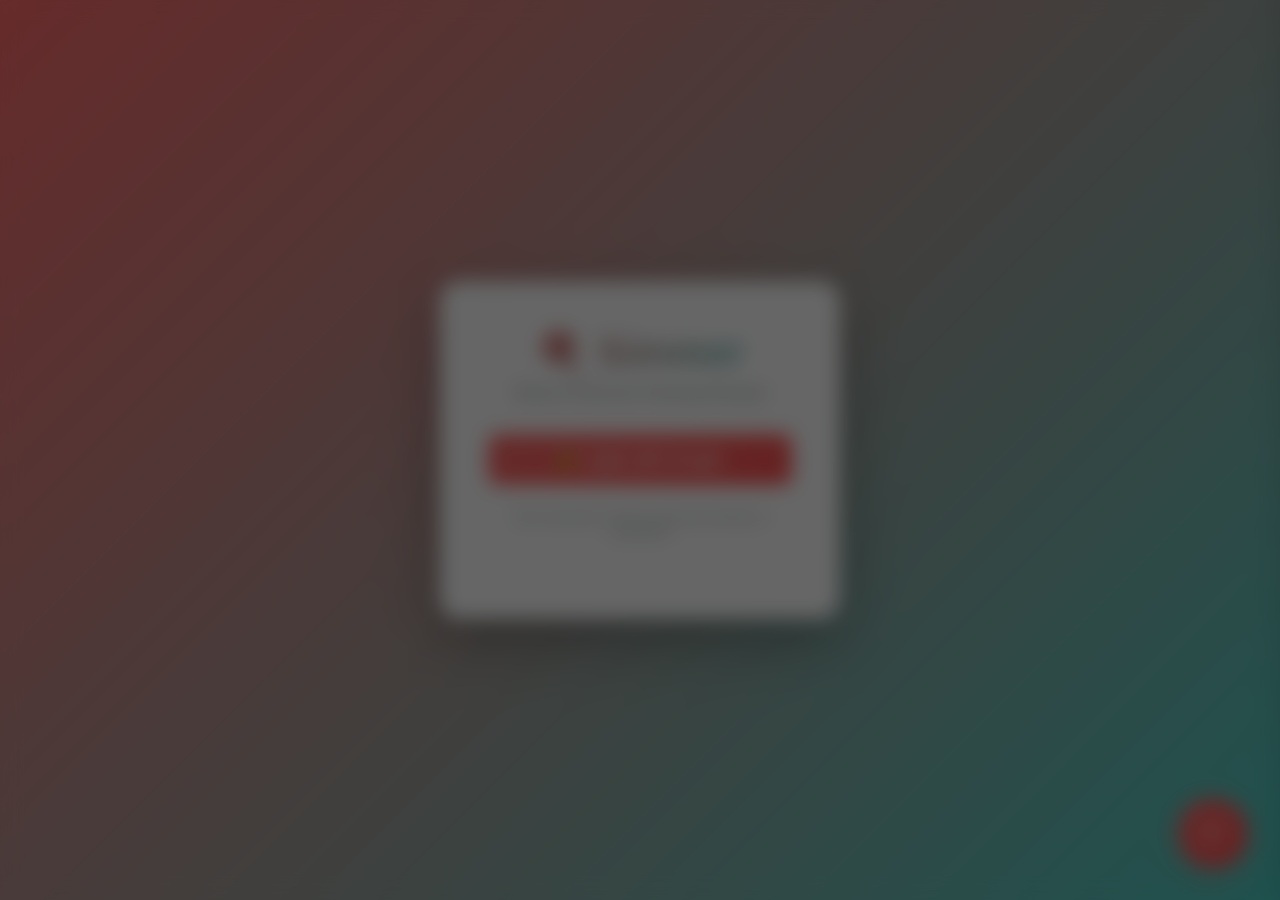
==== simmer/home/index.html @ 8748e8e2 "Rename simmer/home.html to simmer/home/index.html" ====
<!DOCTYPE html>
<html lang="en">
<head>
    <meta charset="UTF-8">
    <meta name="viewport" content="width=device-width, initial-scale=1.0">
    <title>Simmer - Recipe Hub</title>
    <script src="https://accounts.google.com/gsi/client" async defer></script>
    <style>
        * {
            margin: 0;
            padding: 0;
            box-sizing: border-box;
        }

        :root {
            --primary-color: #FF6B6B;
            --secondary-color: #4ECDC4;
            --bg-primary: #FFFFFF;
            --bg-secondary: #F8F9FA;
            --text-primary: #2C3E50;
            --text-secondary: #7F8C8D;
            --border-color: #E0E0E0;
            --shadow-color: rgba(0, 0, 0, 0.1);
        }

        [data-theme="dark"] {
            --bg-primary: #1A1A2E;
            --bg-secondary: #16213E;
            --text-primary: #ECF0F1;
            --text-secondary: #BDC3C7;
            --border-color: #34495E;
            --shadow-color: rgba(0, 0, 0, 0.3);
        }

        body {
            font-family: 'Segoe UI', Tahoma, Geneva, Verdana, sans-serif;
            background-color: var(--bg-primary);
            color: var(--text-primary);
            transition: all 0.3s ease;
        }

        .container {
            max-width: 1200px;
            margin: 0 auto;
            padding: 0 20px;
        }

        /* ============ LOGIN PAGE ============ */
        .login-page {
            display: flex;
            align-items: center;
            justify-content: center;
            min-height: 100vh;
            background: linear-gradient(135deg, #FF6B6B, #4ECDC4);
        }

        .login-card {
            background: var(--bg-primary);
            border-radius: 20px;
            padding: 3rem;
            box-shadow: 0 20px 60px rgba(0, 0, 0, 0.3);
            text-align: center;
            max-width: 400px;
            width: 100%;
        }

        .login-card h1 {
            font-size: 2.5rem;
            margin-bottom: 0.5rem;
            background: linear-gradient(135deg, #FF6B6B, #4ECDC4);
            -webkit-background-clip: text;
            -webkit-text-fill-color: transparent;
            background-clip: text;
        }

        .login-card p {
            color: var(--text-secondary);
            margin-bottom: 2rem;
        }

        .login-buttons {
            display: flex;
            flex-direction: column;
            gap: 1rem;
            margin-bottom: 1.5rem;
        }

        .btn {
            padding: 1rem;
            border: none;
            border-radius: 10px;
            font-size: 1rem;
            font-weight: 600;
            cursor: pointer;
            transition: all 0.3s ease;
        }

        .btn-google {
            background: linear-gradient(135deg, #FF6B6B, #FF5252);
            color: white;
            display: flex;
            align-items: center;
            justify-content: center;
            gap: 0.5rem;
        }

        .btn-google:hover {
            transform: translateY(-3px);
            box-shadow: 0 10px 30px rgba(255, 107, 107, 0.3);
        }

        .btn-anonymous {
            background: linear-gradient(135deg, #4ECDC4, #45B8B0);
            color: white;
        }

        .btn-anonymous:hover {
            transform: translateY(-3px);
            box-shadow: 0 10px 30px rgba(78, 205, 196, 0.3);
        }

        /* ============ AGE VERIFICATION MODAL ============ */
        .modal {
            display: none;
            position: fixed;
            top: 0;
            left: 0;
            width: 100%;
            height: 100%;
            background: rgba(0, 0, 0, 0.7);
            z-index: 2000;
            align-items: center;
            justify-content: center;
        }

        .modal.active {
            display: flex;
        }

        .modal-content {
            background: var(--bg-primary);
            border-radius: 20px;
            padding: 2rem;
            max-width: 500px;
            width: 90%;
            box-shadow: 0 20px 60px rgba(0, 0, 0, 0.3);
        }

        .modal-content h2 {
            margin-bottom: 1rem;
            color: var(--text-primary);
        }

        .modal-content p {
            color: var(--text-secondary);
            margin-bottom: 1.5rem;
        }

        .form-group {
            margin-bottom: 1rem;
        }

        .form-group label {
            display: block;
            margin-bottom: 0.5rem;
            font-weight: 600;
            color: var(--text-primary);
        }

        .form-group input,
        .form-group select {
            width: 100%;
            padding: 0.75rem;
            border: 2px solid var(--border-color);
            border-radius: 8px;
            font-size: 1rem;
            background: var(--bg-secondary);
            color: var(--text-primary);
        }

        .btn-modal {
            width: 100%;
            padding: 0.75rem;
            background: linear-gradient(135deg, #FF6B6B, #FF5252);
            color: white;
            border: none;
            border-radius: 8px;
            font-weight: 600;
            cursor: pointer;
            transition: all 0.3s ease;
        }

        .btn-modal:hover {
            transform: translateY(-2px);
            box-shadow: 0 5px 15px rgba(255, 107, 107, 0.3);
        }

        /* ============ MAIN APP ============ */
        .app-container {
            display: none;
        }

        .app-container.active {
            display: flex;
            flex-direction: column;
            min-height: 100vh;
        }

        /* ============ TOP NAVBAR ============ */
        .app-navbar {
            background: var(--bg-secondary);
            padding: 1rem 0;
            box-shadow: 0 2px 10px var(--shadow-color);
            position: sticky;
            top: 0;
            z-index: 100;
        }

        .navbar-content {
            display: flex;
            justify-content: space-between;
            align-items: center;
            gap: 2rem;
        }

        .navbar-logo {
            font-size: 1.8rem;
            font-weight: 700;
            background: linear-gradient(135deg, #FF6B6B, #4ECDC4);
            -webkit-background-clip: text;
            -webkit-text-fill-color: transparent;
            background-clip: text;
        }

        .search-bar {
            flex: 1;
            max-width: 400px;
            display: flex;
            align-items: center;
            background: var(--bg-primary);
            border-radius: 50px;
            padding: 0.5rem 1rem;
            border: 2px solid var(--border-color);
        }

        .search-bar input {
            flex: 1;
            border: none;
            background: none;
            color: var(--text-primary);
            outline: none;
            font-size: 1rem;
        }

        .search-bar input::placeholder {
            color: var(--text-secondary);
        }

        .navbar-actions {
            display: flex;
            align-items: center;
            gap: 1rem;
        }

        .profile-btn {
            width: 45px;
            height: 45px;
            border-radius: 50%;
            border: 2px solid var(--primary-color);
            background: var(--bg-primary);
            cursor: pointer;
            display: flex;
            align-items: center;
            justify-content: center;
            font-size: 1.5rem;
            transition: all 0.3s ease;
        }

        .profile-btn:hover {
            transform: scale(1.1);
            box-shadow: 0 5px 15px var(--shadow-color);
        }

        .theme-toggle {
            background: var(--bg-primary);
            border: 2px solid var(--border-color);
            border-radius: 50%;
            width: 45px;
            height: 45px;
            cursor: pointer;
            display: flex;
            align-items: center;
            justify-content: center;
            font-size: 1.3rem;
            transition: all 0.3s ease;
        }

        .theme-toggle:hover {
            background: var(--primary-color);
            color: white;
            transform: rotate(20deg);
        }

        /* ============ MAIN CONTENT ============ */
        .app-main {
            flex: 1;
            padding: 2rem 0;
        }

        .recipes-grid {
            display: grid;
            grid-template-columns: repeat(auto-fill, minmax(250px, 1fr));
            gap: 2rem;
            margin-bottom: 3rem;
        }

        .recipe-card {
            background: var(--bg-secondary);
            border-radius: 15px;
            overflow: hidden;
            box-shadow: 0 5px 15px var(--shadow-color);
            transition: all 0.3s ease;
            border: 1px solid var(--border-color);
            cursor: pointer;
        }

        .recipe-card:hover {
            transform: translateY(-10px);
            box-shadow: 0 15px 40px var(--shadow-color);
        }

        .recipe-image {
            width: 100%;
            height: 180px;
            background: linear-gradient(135deg, #FF6B6B, #4ECDC4);
            display: flex;
            align-items: center;
            justify-content: center;
            font-size: 3rem;
            position: relative;
            overflow: hidden;
        }

        .recipe-image img {
            width: 100%;
            height: 100%;
            object-fit: cover;
        }

        .recipe-header {
            padding: 1.5rem;
            position: relative;
        }

        .recipe-tag {
            display: inline-block;
            background: var(--primary-color);
            color: white;
            padding: 0.3rem 0.7rem;
            border-radius: 15px;
            font-size: 0.75rem;
            font-weight: 600;
            margin-bottom: 0.5rem;
        }

        .recipe-title {
            font-size: 1.3rem;
            margin-bottom: 0.5rem;
            color: var(--text-primary);
        }

        .recipe-creator {
            font-size: 0.9rem;
            color: var(--text-secondary);
            margin-bottom: 0.5rem;
        }

        .recipe-actions {
            position: absolute;
            top: 1rem;
            right: 1rem;
            background: var(--bg-primary);
            border: none;
            border-radius: 50%;
            width: 35px;
            height: 35px;
            cursor: pointer;
            display: flex;
            align-items: center;
            justify-content: center;
            font-size: 1.2rem;
            box-shadow: 0 3px 10px var(--shadow-color);
            transition: all 0.3s ease;
        }

        .recipe-actions:hover {
            background: var(--primary-color);
            color: white;
        }

        /* ============ FAB BUTTON ============ */
        .fab {
            position: fixed;
            bottom: 2rem;
            right: 2rem;
            width: 70px;
            height: 70px;
            border-radius: 50%;
            background: linear-gradient(135deg, #FF6B6B, #FF5252);
            color: white;
            border: none;
            font-size: 2rem;
            cursor: pointer;
            box-shadow: 0 10px 30px rgba(255, 107, 107, 0.3);
            display: flex;
            align-items: center;
            justify-content: center;
            transition: all 0.3s ease;
            z-index: 500;
        }

        .fab:hover {
            transform: scale(1.1);
            box-shadow: 0 15px 40px rgba(255, 107, 107, 0.4);
        }

        /* ============ QUICK PANEL ============ */
        .quick-panel {
            position: fixed;
            top: 0;
            right: -300px;
            width: 300px;
            height: 100vh;
            background: var(--bg-secondary);
            box-shadow: -5px 0 20px var(--shadow-color);
            z-index: 900;
            transition: right 0.3s ease;
            overflow-y: auto;
            padding: 2rem 1.5rem;
        }

        .quick-panel.active {
            right: 0;
        }

        .quick-panel-header {
            font-size: 1.3rem;
            font-weight: 700;
            margin-bottom: 1.5rem;
            display: flex;
            justify-content: space-between;
            align-items: center;
        }

        .quick-panel-close {
            background: none;
            border: none;
            font-size: 1.5rem;
            cursor: pointer;
            color: var(--text-primary);
        }

        .quick-panel-option {
            padding: 1rem;
            background: var(--bg-primary);
            border: 1px solid var(--border-color);
            border-radius: 10px;
            margin-bottom: 1rem;
            cursor: pointer;
            transition: all 0.3s ease;
            color: var(--text-primary);
            font-weight: 600;
        }

        .quick-panel-option:hover {
            background: var(--primary-color);
            color: white;
            border-color: var(--primary-color);
        }

        .quick-panel-option.danger {
            color: #e74c3c;
        }

        .quick-panel-option.danger:hover {
            background: #e74c3c;
            color: white;
        }

        /* ============ DASHBOARD MODAL ============ */
        .dashboard-modal {
            display: none;
            position: fixed;
            top: 0;
            left: 0;
            width: 100%;
            height: 100%;
            background: rgba(0, 0, 0, 0.7);
            z-index: 1500;
            align-items: center;
            justify-content: center;
            overflow-y: auto;
            padding: 2rem 0;
        }

        .dashboard-modal.active {
            display: flex;
        }

        .dashboard-content {
            background: var(--bg-primary);
            border-radius: 20px;
            padding: 2rem;
            max-width: 600px;
            width: 90%;
            box-shadow: 0 20px 60px rgba(0, 0, 0, 0.3);
            position: relative;
        }

        .dashboard-close {
            position: absolute;
            top: 1rem;
            right: 1rem;
            background: none;
            border: none;
            font-size: 1.5rem;
            cursor: pointer;
            color: var(--text-primary);
        }

        .dashboard-header {
            display: flex;
            align-items: center;
            gap: 1.5rem;
            margin-bottom: 2rem;
            padding-bottom: 1.5rem;
            border-bottom: 2px solid var(--border-color);
        }

        .dashboard-avatar {
            width: 80px;
            height: 80px;
            border-radius: 50%;
            background: linear-gradient(135deg, #FF6B6B, #4ECDC4);
            display: flex;
            align-items: center;
            justify-content: center;
            font-size: 2rem;
            overflow: hidden;
            border: 3px solid var(--primary-color);
        }

        .dashboard-avatar img {
            width: 100%;
            height: 100%;
            object-fit: cover;
        }

        .dashboard-info h2 {
            margin-bottom: 0.3rem;
        }

        .dashboard-info p {
            color: var(--text-secondary);
            font-size: 0.9rem;
        }

        .dashboard-recipes {
            margin-bottom: 1.5rem;
        }

        .dashboard-recipes h3 {
            margin-bottom: 1rem;
            color: var(--text-primary);
        }

        .dashboard-recipe-item {
            background: var(--bg-secondary);
            padding: 1rem;
            border-radius: 10px;
            margin-bottom: 0.8rem;
            display: flex;
            justify-content: space-between;
            align-items: center;
            border: 1px solid var(--border-color);
        }

        .dashboard-recipe-item-info h4 {
            margin-bottom: 0.2rem;
        }

        .dashboard-recipe-item-info p {
            font-size: 0.85rem;
            color: var(--text-secondary);
        }

        .btn-logout {
            width: 100%;
            padding: 0.75rem;
            background: linear-gradient(135deg, #e74c3c, #c0392b);
            color: white;
            border: none;
            border-radius: 8px;
            font-weight: 600;
            cursor: pointer;
            transition: all 0.3s ease;
        }

        .btn-logout:hover {
            transform: translateY(-2px);
            box-shadow: 0 5px 15px rgba(231, 76, 60, 0.3);
        }

        /* ============ RECIPE CREATION MODAL ============ */
        .create-recipe-modal {
            display: none;
            position: fixed;
            top: 0;
            left: 0;
            width: 100%;
            height: 100%;
            background: rgba(0, 0, 0, 0.7);
            z-index: 1500;
            align-items: center;
            justify-content: center;
            overflow-y: auto;
            padding: 2rem 0;
        }

        .create-recipe-modal.active {
            display: flex;
        }

        .create-recipe-content {
            background: var(--bg-primary);
            border-radius: 20px;
            padding: 2rem;
            max-width: 600px;
            width: 90%;
            box-shadow: 0 20px 60px rgba(0, 0, 0, 0.3);
            position: relative;
        }

        .create-recipe-close {
            position: absolute;
            top: 1rem;
            right: 1rem;
            background: none;
            border: none;
            font-size: 1.5rem;
            cursor: pointer;
            color: var(--text-primary);
        }

        .create-recipe-modal h2 {
            margin-bottom: 1.5rem;
        }

        .file-upload {
            position: relative;
            margin-bottom: 1.5rem;
        }

        .file-upload input[type="file"] {
            display: none;
        }

        .file-upload-area {
            border: 2px dashed var(--border-color);
            border-radius: 10px;
            padding: 2rem;
            text-align: center;
            cursor: pointer;
            transition: all 0.3s ease;
            background: var(--bg-secondary);
        }

        .file-upload-area:hover {
            border-color: var(--primary-color);
            background: linear-gradient(135deg, rgba(255, 107, 107, 0.05), rgba(78, 205, 196, 0.05));
        }

        .file-upload-area p {
            color: var(--text-secondary);
            margin: 0;
        }

        .tag-select {
            margin-bottom: 1.5rem;
        }

        .tag-select label {
            display: block;
            margin-bottom: 0.5rem;
            font-weight: 600;
            color: var(--text-primary);
        }

        .tag-options {
            display: grid;
            grid-template-columns: repeat(auto-fit, minmax(100px, 1fr));
            gap: 1rem;
        }

        .tag-option {
            padding: 0.75rem;
            border: 2px solid var(--border-color);
            border-radius: 8px;
            cursor: pointer;
            transition: all 0.3s ease;
            background: var(--bg-secondary);
            text-align: center;
            font-weight: 600;
            color: var(--text-primary);
        }

        .tag-option:hover {
            border-color: var(--primary-color);
        }

        .tag-option.selected {
            background: var(--primary-color);
            color: white;
            border-color: var(--primary-color);
        }

        .create-btn {
            width: 100%;
            padding: 1rem;
            background: linear-gradient(135deg, #FF6B6B, #FF5252);
            color: white;
            border: none;
            border-radius: 8px;
            font-weight: 600;
            font-size: 1rem;
            cursor: pointer;
            transition: all 0.3s ease;
        }

        .create-btn:hover {
            transform: translateY(-2px);
            box-shadow: 0 5px 15px rgba(255, 107, 107, 0.3);
        }

        .empty-state {
            text-align: center;
            padding: 3rem;
            color: var(--text-secondary);
        }

        .empty-state-icon {
            font-size: 3rem;
            margin-bottom: 1rem;
        }

        /* ============ BLUR OVERLAY ============ */
        .blur-overlay {
            position: fixed;
            top: 0;
            left: 0;
            width: 100%;
            height: 100%;
            background: rgba(0, 0, 0, 0.6);
            z-index: 999;
            display: flex;
            align-items: center;
            justify-content: center;
            backdrop-filter: blur(10px);
        }

        .blur-overlay.hidden {
            display: none;
        }

        @media (max-width: 768px) {
            .navbar-content {
                flex-wrap: wrap;
                gap: 1rem;
            }

            .search-bar {
                max-width: 100%;
                order: 3;
                flex-basis: 100%;
            }

            .recipes-grid {
                grid-template-columns: repeat(auto-fill, minmax(200px, 1fr));
            }

            .quick-panel {
                width: 80%;
                right: -80%;
            }

            .fab {
                width: 60px;
                height: 60px;
                font-size: 1.5rem;
                bottom: 1rem;
                right: 1rem;
            }
        }
    </style>
</head>
<body>
    <!-- ========== LOGIN PAGE ========== -->
    <div class="login-page" id="loginPage">
        <div class="login-card">
            <h1>🍳 Simmer</h1>
            <p>Share & Discover Amazing Recipes</p>
            <div class="login-buttons">
                <button class="btn btn-google" onclick="loginWithGoogle()">
                    <span>🔐</span> Login with Google
                </button>
            </div>
            <p style="font-size: 0.85rem; color: var(--text-secondary);">Your account is secure and your privacy is protected</p>
        </div>
    </div>

    <!-- ========== BLUR OVERLAY ========== -->
    <div class="blur-overlay" id="blurOverlay"></div>

    <!-- ========== AGE VERIFICATION MODAL ========== -->
    <div class="modal" id="ageModal">
        <div class="modal-content">
            <h2>Age Verification</h2>
            <p>To create an account, we need to verify your age. If you're under 13, a parent or guardian must help you.</p>
            <div class="form-group">
                <label for="fullName">Full Name</label>
                <input type="text" id="fullName" placeholder="Enter your full name">
            </div>
            <div class="form-group">
                <label for="dob">Date of Birth</label>
                <input type="date" id="dob">
            </div>
            <p style="font-size: 0.85rem; color: var(--text-secondary); margin-bottom: 1rem;">This information is not shared publicly and is used only for age verification.</p>
            <button class="btn-modal" onclick="verifyAge()">Verify & Continue</button>
        </div>
    </div>

    <!-- ========== MAIN APP ========== -->
    <div class="app-container" id="appContainer">
        <!-- ========== NAVBAR ========== -->
        <nav class="app-navbar">
            <div class="container">
                <div class="navbar-content">
                    <div class="navbar-logo">🍳 Simmer</div>
                    <div class="search-bar">
                        <input type="text" id="searchInput" placeholder="Search recipes..." onkeyup="searchRecipes()">
                        <span>🔍</span>
                    </div>
                    <div class="navbar-actions">
                        <button class="profile-btn" onclick="openDashboard()" title="View Profile">
                            <span id="profileIcon">👤</span>
                        </button>
                        <button class="theme-toggle" onclick="toggleTheme()">🌙</button>
                    </div>
                </div>
            </div>
        </nav>

        <!-- ========== MAIN CONTENT ========== -->
        <main class="app-main">
            <div class="container">
                <div id="recipesContainer" class="recipes-grid"></div>
            </div>
        </main>
    </div>

    <!-- ========== FAB BUTTON ========== -->
    <button class="fab" id="fabBtn" onclick="openCreateRecipe()" title="Create Recipe">+</button>

    <!-- ========== QUICK PANEL ========== -->
    <div class="quick-panel" id="quickPanel">
        <div class="quick-panel-header">
            <span>Options</span>
            <button class="quick-panel-close" onclick="closeQuickPanel()">✕</button>
        </div>
        <div id="quickPanelContent"></div>
    </div>

    <!-- ========== DASHBOARD MODAL ========== -->
    <div class="dashboard-modal" id="dashboardModal">
        <div class="dashboard-content">
            <button class="dashboard-close" onclick="closeDashboard()">✕</button>
            <div class="dashboard-header">
                <div class="dashboard-avatar">
                    <span id="userAvatar">👤</span>
                </div>
                <div class="dashboard-info">
                    <h2 id="userName">User Name</h2>
                    <p>A Simmer User</p>
                    <p id="userEmail" style="font-size: 0.8rem;"></p>
                </div>
            </div>
            <div class="dashboard-recipes">
                <h3>Your Recipes</h3>
                <div id="userRecipesList"></div>
            </div>
            <button class="btn-logout" onclick="logout()">Logout</button>
        </div>
    </div>

    <!-- ========== CREATE RECIPE MODAL ========== -->
    <div class="create-recipe-modal" id="createRecipeModal">
        <div class="create-recipe-content">
            <button class="create-recipe-close" onclick="closeCreateRecipe()">✕</button>
            <h2>Create New Recipe</h2>
            
            <div class="file-upload">
                <label for="recipeImage" class="file-upload-area">
                    <div id="uploadPreview">
                        <p>📸 Click to upload recipe image</p>
                        <p style="font-size: 0.85rem;">or drag and drop</p>
                    </div>
                    <input type="file" id="recipeImage" accept="image/*" onchange="handleImageUpload(event)">
                </label>
            </div>

            <div class="form-group">
                <label for="recipeName">Recipe Name</label>
                <input type="text" id="recipeName" placeholder="Enter recipe name">
            </div>

            <div class="form-group">
                <label for="recipeIngredients">Ingredients</label>
                <input type="text" id="recipeIngredients" placeholder="Enter ingredients (comma separated)">
            </div>

            <div class="tag-select">
                <label>Select Tag (one per recipe)</label>
                <div class="tag-options">
                    <div class="tag-option" data-tag="General" onclick="selectTag(this)">General</div>
                    <div class="tag-option" data-tag="T1D" onclick="selectTag(this)">T1D</div>
                    <div class="tag-option" data-tag="Cancer" onclick="selectTag(this)">Cancer</div>
                    <div class="tag-option" data-tag="Vegan" onclick="selectTag(this)">Vegan</div>
                    <div class="tag-option" data-tag="Gluten-Free" onclick="selectTag(this)">Gluten-Free</div>
                    <div class="tag-option" data-tag="Quick" onclick="selectTag(this)">Quick</div>
                </div>
            </div>

            <button class="create-btn" onclick="createRecipe()">✓ Create Recipe</button>
        </div>
    </div>

    <script>
        // ========== STATE MANAGEMENT ==========
        let currentUser = null;
        let currentTheme = localStorage.getItem('theme') || 'light';
        let recipes = JSON.parse(localStorage.getItem('recipes')) || [];
        let selectedTag = 'General';
        let uploadedImage = null;

        // ========== INITIALIZATION ==========
        document.addEventListener('DOMContentLoaded', () => {
            applyTheme(currentTheme);
            checkLoginStatus();
            loadRecipes();
        });

        // ========== THEME TOGGLE ==========
        function toggleTheme() {
            currentTheme = currentTheme === 'light' ? 'dark' : 'light';
            localStorage.setItem('theme', currentTheme);
            applyTheme(currentTheme);
        }

        function applyTheme(theme) {
            if (theme === 'dark') {
                document.documentElement.setAttribute('data-theme', 'dark');
            } else {
                document.documentElement.removeAttribute('data-theme');
            }
        }

        // ========== LOGIN FUNCTIONS ==========
        function loginWithGoogle() {
            showAgeVerification();
        }

        function showAgeVerification() {
            document.getElementById('ageModal').classList.add('active');
        }

        function verifyAge() {
            const name = document.getElementById('fullName').value;
            const dob = document.getElementById('dob').value;

            if (!name || !dob) {
                alert('Please fill in all fields');
                return;
            }

            const birthDate = new Date(dob);
            const today = new Date();
            let age = today.getFullYear() - birthDate.getFullYear();
            const monthDiff = today.getMonth() - birthDate.getMonth();

            if (monthDiff < 0 || (monthDiff === 0 && today.getDate() < birthDate.getDate())) {
                age--;
            }

            if (age < 13) {
                alert('⚠️ You are under 13. Please ask a parent or guardian to help you complete the signup process.');
                return;
            }

            currentUser = {
                id: `user-${Date.now()}`,
                name: name,
                email: 'user@gmail.com',
                isAnonymous: false,
                avatar: null
            };

            localStorage.setItem('currentUser', JSON.stringify(currentUser));
            document.getElementById('ageModal').classList.remove('active');
            showApp();
        }

        function checkLoginStatus() {
            const savedUser = localStorage.getItem('currentUser');
            if (savedUser) {
                currentUser = JSON.parse(savedUser);
                showApp();
            }
        }

        function showApp() {
            document.getElementById('loginPage').style.display = 'none';
            document.getElementById('blurOverlay').classList.add('hidden');
            document.getElementById('appContainer').classList.add('active');
            updateProfileIcon();
            loadRecipes();
        }

        function updateProfileIcon() {
            const icon = document.getElementById('profileIcon');
            if (currentUser.avatar) {
                icon.style.backgroundImage = `url(${currentUser.avatar})`;
                icon.style.backgroundSize = 'cover';
                icon.textContent = '';
            } else {
                icon.textContent = '👤';
                icon.style.backgroundImage = 'none';
            }
        }

        // ========== RECIPE FUNCTIONS ==========
        function loadRecipes() {
            const container = document.getElementById('recipesContainer');
            container.innerHTML = '';

            if (recipes.length === 0) {
                container.innerHTML = `
                    <div class="empty-state" style="grid-column: 1/-1;">
                        <div class="empty-state-icon">🍽️</div>
                        <h3>No recipes yet</h3>
                        <p>Click the + button to create your first recipe!</p>
                    </div>
                `;
                return;
            }

            recipes.forEach(recipe => {
                const card = document.createElement('div');
                card.className = 'recipe-card';
                card.innerHTML = `
                    <div class="recipe-image">
                        ${recipe.image ? `<img src="${recipe.image}" alt="${recipe.name}">` : `<span>🍳</span>`}
                    </div>
                    <div class="recipe-header">
                        <div class="recipe-tag">${recipe.tag}</div>
                        <h3 class="recipe-title">${recipe.name}</h3>
                        <p class="recipe-creator">by ${recipe.creator}</p>
                        <button class="recipe-actions" onclick="openQuickPanel('${recipe.id}')">⋮</button>
                    </div>
                `;
                container.appendChild(card);
            });
        }

        function searchRecipes() {
            const query = document.getElementById('searchInput').value.toLowerCase();
            const container = document.getElementById('recipesContainer');
            const filtered = recipes.filter(r => 
                r.name.toLowerCase().includes(query) || 
                r.creator.toLowerCase().includes(query) ||
                r.tag.toLowerCase().includes(query)
            );

            container.innerHTML = '';

            if (filtered.length === 0) {
                container.innerHTML = `
                    <div class="empty-state" style="grid-column: 1/-1;">
                        <p>No recipes found</p>
                    </div>
                `;
                return;
            }

            filtered.forEach(recipe => {
                const card = document.createElement('div');
                card.className = 'recipe-card';
                card.innerHTML = `
                    <div class="recipe-image">
                        ${recipe.image ? `<img src="${recipe.image}" alt="${recipe.name}">` : `<span>🍳</span>`}
                    </div>
                    <div class="recipe-header">
                        <div class="recipe-tag">${recipe.tag}</div>
                        <h3 class="recipe-title">${recipe.name}</h3>
                        <p class="recipe-creator">by ${recipe.creator}</p>
                        <button class="recipe-actions" onclick="openQuickPanel('${recipe.id}')">⋮</button>
                    </div>
                `;
                container.appendChild(card);
            });
        }

        // ========== RECIPE CREATION ==========
        function openCreateRecipe() {
            document.getElementById('createRecipeModal').classList.add('active');
        }

        function closeCreateRecipe() {
            document.getElementById('createRecipeModal').classList.remove('active');
            resetCreateForm();
        }

        function handleImageUpload(event) {
            const file = event.target.files[0];
            if (file) {
                const reader = new FileReader();
                reader.onload = (e) => {
                    uploadedImage = e.target.result;
                    document.getElementById('uploadPreview').innerHTML = `
                        <img src="${uploadedImage}" style="max-width: 100%; max-height: 200px; border-radius: 8px;">
                    `;
                };
                reader.readAsDataURL(file);
            }
        }

        function selectTag(element) {
            document.querySelectorAll('.tag-option').forEach(el => el.classList.remove('selected'));
            element.classList.add('selected');
            selectedTag = element.getAttribute('data-tag');
        }

        function createRecipe() {
            const name = document.getElementById('recipeName').value;
            const ingredients = document.getElementById('recipeIngredients').value;

            if (!name || !ingredients) {
                alert('Please fill in all fields');
                return;
            }

            const newRecipe = {
                id: `recipe-${Date.now()}`,
                name: name,
                ingredients: ingredients,
                tag: selectedTag,
                creator: currentUser.name,
                creatorId: currentUser.id,
                image: uploadedImage,
                createdAt: new Date().toISOString()
            };

            recipes.unshift(newRecipe);
            localStorage.setItem('recipes', JSON.stringify(recipes));
            closeCreateRecipe();
            loadRecipes();
        }

        function resetCreateForm() {
            document.getElementById('recipeName').value = '';
            document.getElementById('recipeIngredients').value = '';
            document.getElementById('uploadPreview').innerHTML = `
                <p>📸 Click to upload recipe image</p>
                <p style="font-size: 0.85rem;">or drag and drop</p>
            `;
            document.getElementById('recipeImage').value = '';
            uploadedImage = null;
            selectedTag = 'General';
            document.querySelectorAll('.tag-option').forEach(el => el.classList.remove('selected'));
        }

        // ========== QUICK PANEL ==========
        let currentRecipeId = null;

        function openQuickPanel(recipeId) {
            currentRecipeId = recipeId;
            const recipe = recipes.find(r => r.id === recipeId);
            const isCreator = recipe.creatorId === currentUser.id;
            const content = document.getElementById('quickPanelContent');

            content.innerHTML = `
                <div class="quick-panel-option" onclick="reportRecipe()">
                    🚩 Report Recipe
                </div>
                ${isCreator ? `<div class="quick-panel-option danger" onclick="deleteRecipe()">
                    🗑️ Delete Recipe
                </div>` : ''}
            `;

            document.getElementById('quickPanel').classList.add('active');
        }

        function closeQuickPanel() {
            document.getElementById('quickPanel').classList.remove('active');
            currentRecipeId = null;
        }

        function reportRecipe() {
            alert('✓ Recipe reported. Thank you for helping keep Simmer safe!');
            closeQuickPanel();
        }

        function deleteRecipe() {
            if (confirm('Are you sure you want to delete this recipe?')) {
                recipes = recipes.filter(r => r.id !== currentRecipeId);
                localStorage.setItem('recipes', JSON.stringify(recipes));
                loadRecipes();
                closeQuickPanel();
            }
        }

        // ========== DASHBOARD ==========
        function openDashboard() {
            document.getElementById('dashboardModal').classList.add('active');
            updateDashboard();
        }

        function closeDashboard() {
            document.getElementById('dashboardModal').classList.remove('active');
        }

        function updateDashboard() {
            document.getElementById('userName').textContent = currentUser.name;
            document.getElementById('userEmail').textContent = currentUser.email || 'Anonymous User';
            
            const userRecipes = recipes.filter(r => r.creatorId === currentUser.id);
            const list = document.getElementById('userRecipesList');

            if (userRecipes.length === 0) {
                list.innerHTML = '<p style="color: var(--text-secondary);">No recipes created yet</p>';
                return;
            }

            list.innerHTML = userRecipes.map(recipe => `
                <div class="dashboard-recipe-item">
                    <div class="dashboard-recipe-item-info">
                        <h4>${recipe.name}</h4>
                        <p>${recipe.tag} • ${new Date(recipe.createdAt).toLocaleDateString()}</p>
                    </div>
                    <button style="background: none; border: none; cursor: pointer; font-size: 1.2rem;" onclick="deleteRecipeFromDashboard('${recipe.id}')">✕</button>
                </div>
            `).join('');
        }

        function deleteRecipeFromDashboard(recipeId) {
            if (confirm('Delete this recipe?')) {
                recipes = recipes.filter(r => r.id !== recipeId);
                localStorage.setItem('recipes', JSON.stringify(recipes));
                updateDashboard();
                loadRecipes();
            }
        }

        function logout() {
            currentUser = null;
            localStorage.removeItem('currentUser');
            location.reload();
        }
    </script>
</body>
</html>
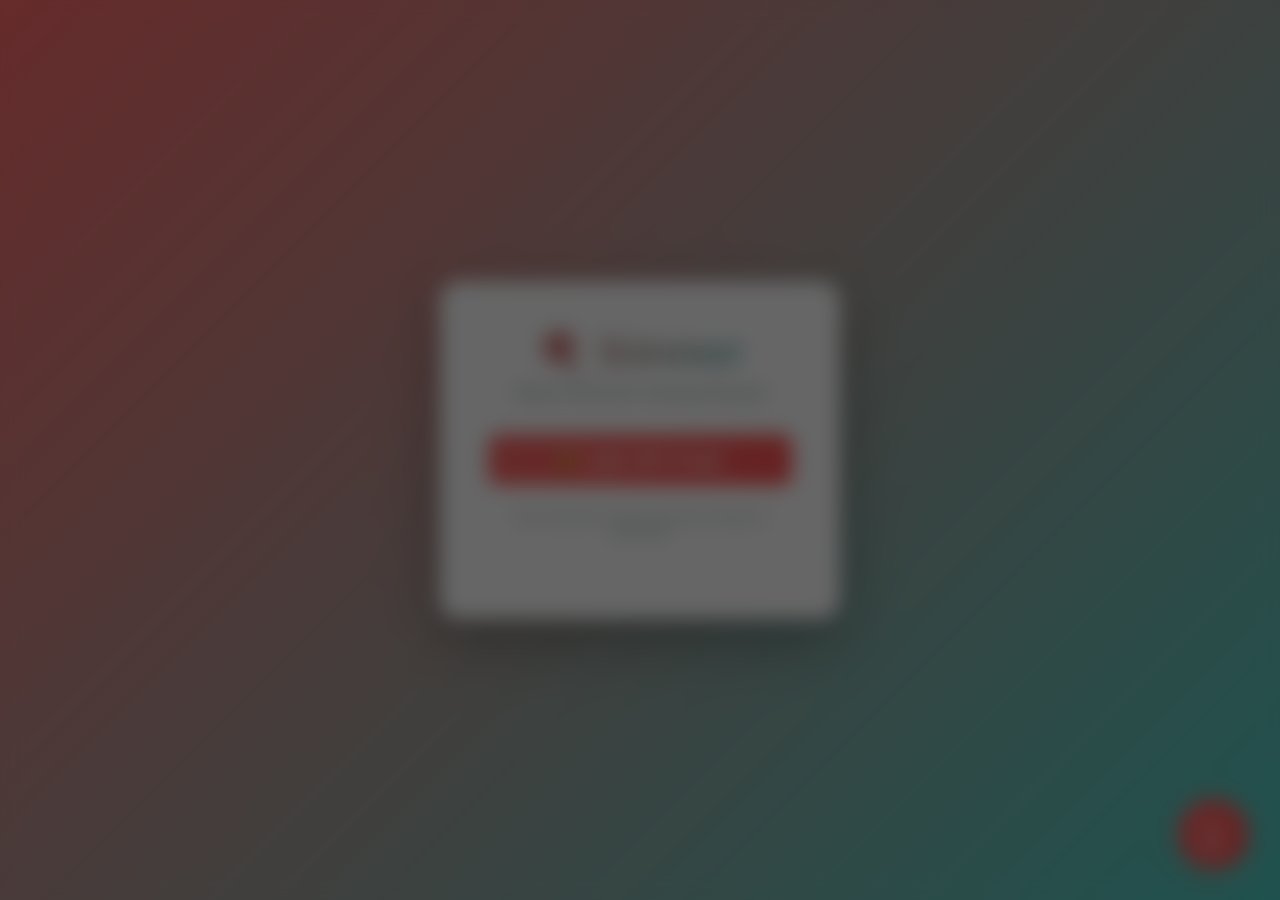
==== commit 00394b8b: "Update index.html" ====
--- a/simmer/home/index.html
+++ b/simmer/home/index.html
@@ -851,9 +851,9 @@
                         <span>🔍</span>
                     </div>
                     <div class="navbar-actions">
-                        <button class="profile-btn" onclick="openDashboard()" title="View Profile">
+                        <a href="profile.html" class="profile-btn" title="View Profile">
                             <span id="profileIcon">👤</span>
-                        </button>
+                        </a>
                         <button class="theme-toggle" onclick="toggleTheme()">🌙</button>
                     </div>
                 </div>
@@ -869,80 +869,7 @@
     </div>
 
     <!-- ========== FAB BUTTON ========== -->
-    <button class="fab" id="fabBtn" onclick="openCreateRecipe()" title="Create Recipe">+</button>
-
-    <!-- ========== QUICK PANEL ========== -->
-    <div class="quick-panel" id="quickPanel">
-        <div class="quick-panel-header">
-            <span>Options</span>
-            <button class="quick-panel-close" onclick="closeQuickPanel()">✕</button>
-        </div>
-        <div id="quickPanelContent"></div>
-    </div>
-
-    <!-- ========== DASHBOARD MODAL ========== -->
-    <div class="dashboard-modal" id="dashboardModal">
-        <div class="dashboard-content">
-            <button class="dashboard-close" onclick="closeDashboard()">✕</button>
-            <div class="dashboard-header">
-                <div class="dashboard-avatar">
-                    <span id="userAvatar">👤</span>
-                </div>
-                <div class="dashboard-info">
-                    <h2 id="userName">User Name</h2>
-                    <p>A Simmer User</p>
-                    <p id="userEmail" style="font-size: 0.8rem;"></p>
-                </div>
-            </div>
-            <div class="dashboard-recipes">
-                <h3>Your Recipes</h3>
-                <div id="userRecipesList"></div>
-            </div>
-            <button class="btn-logout" onclick="logout()">Logout</button>
-        </div>
-    </div>
-
-    <!-- ========== CREATE RECIPE MODAL ========== -->
-    <div class="create-recipe-modal" id="createRecipeModal">
-        <div class="create-recipe-content">
-            <button class="create-recipe-close" onclick="closeCreateRecipe()">✕</button>
-            <h2>Create New Recipe</h2>
-            
-            <div class="file-upload">
-                <label for="recipeImage" class="file-upload-area">
-                    <div id="uploadPreview">
-                        <p>📸 Click to upload recipe image</p>
-                        <p style="font-size: 0.85rem;">or drag and drop</p>
-                    </div>
-                    <input type="file" id="recipeImage" accept="image/*" onchange="handleImageUpload(event)">
-                </label>
-            </div>
-
-            <div class="form-group">
-                <label for="recipeName">Recipe Name</label>
-                <input type="text" id="recipeName" placeholder="Enter recipe name">
-            </div>
-
-            <div class="form-group">
-                <label for="recipeIngredients">Ingredients</label>
-                <input type="text" id="recipeIngredients" placeholder="Enter ingredients (comma separated)">
-            </div>
-
-            <div class="tag-select">
-                <label>Select Tag (one per recipe)</label>
-                <div class="tag-options">
-                    <div class="tag-option" data-tag="General" onclick="selectTag(this)">General</div>
-                    <div class="tag-option" data-tag="T1D" onclick="selectTag(this)">T1D</div>
-                    <div class="tag-option" data-tag="Cancer" onclick="selectTag(this)">Cancer</div>
-                    <div class="tag-option" data-tag="Vegan" onclick="selectTag(this)">Vegan</div>
-                    <div class="tag-option" data-tag="Gluten-Free" onclick="selectTag(this)">Gluten-Free</div>
-                    <div class="tag-option" data-tag="Quick" onclick="selectTag(this)">Quick</div>
-                </div>
-            </div>
-
-            <button class="create-btn" onclick="createRecipe()">✓ Create Recipe</button>
-        </div>
-    </div>
+    <a href="create.html" class="fab" title="Create Recipe">+</a>
 
     <script>
         // ========== STATE MANAGEMENT ==========
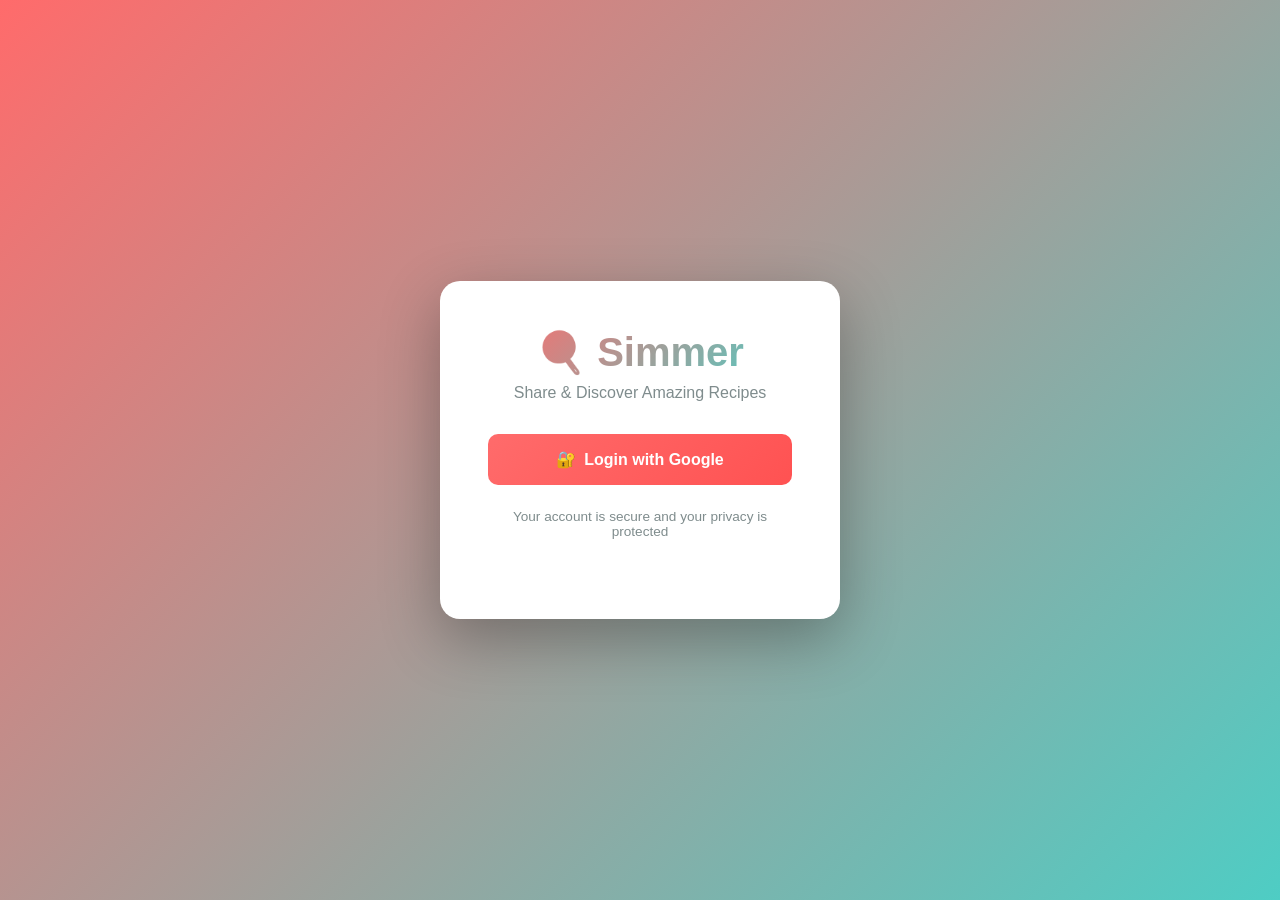
==== commit 3aef6d7e: "Update index.html" ====
--- a/simmer/home/index.html
+++ b/simmer/home/index.html
@@ -52,6 +52,8 @@
             justify-content: center;
             min-height: 100vh;
             background: linear-gradient(135deg, #FF6B6B, #4ECDC4);
+            z-index: 1001;
+            position: relative;
         }
 
         .login-card {
